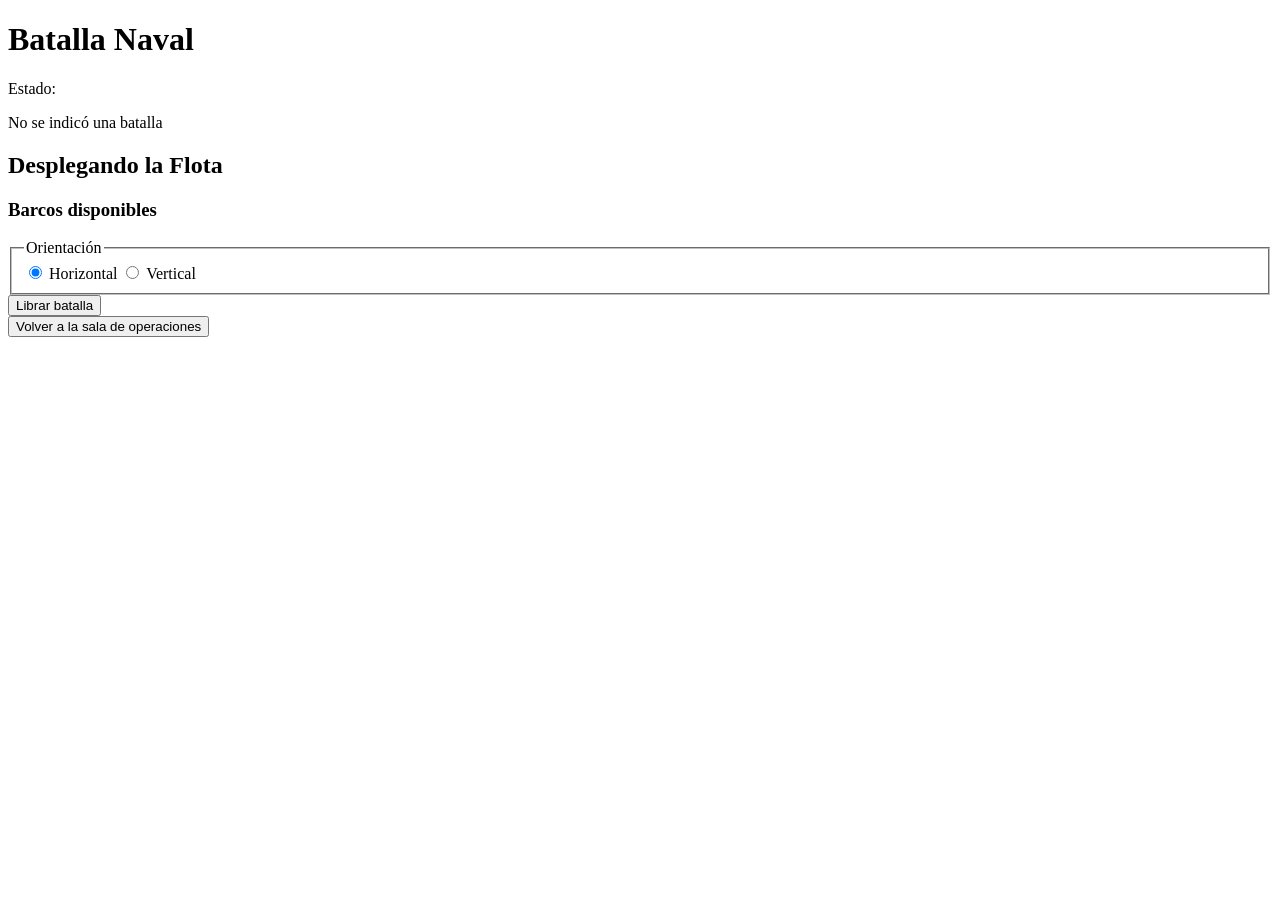
==== src/main/resources/static/batalla.html @ d285c94a "Conectar sala y despliegue de batallas" ====
<!DOCTYPE html>
<html lang="es">
<head>
    <meta charset="UTF-8">
    <meta name="viewport" content="width=device-width, initial-scale=1">
    <title>Batalla Naval</title>
</head>
<body>
    <main>
        <h1 id="lugar">Batalla Naval</h1>
        <p>Estado: <span id="estado"></span></p>
        <p id="error" role="alert"></p>

        <section id="preparacion">
            <h2>Desplegando la Flota</h2>
            <p id="indicacion"></p>

            <h3>Barcos disponibles</h3>
            <ol id="barcosDisponibles"></ol>

            <fieldset>
                <legend>Orientación</legend>
                <label>
                    <input type="radio" name="orientacion"
                           value="HORIZONTAL" checked>
                    Horizontal
                </label>
                <label>
                    <input type="radio" name="orientacion"
                           value="VERTICAL">
                    Vertical
                </label>
            </fieldset>

            <button type="button" id="librarBatalla">
                Librar batalla
            </button>
        </section>

        <div id="tablero"></div>

        <button type="button" id="volver">
            Volver a la sala de operaciones
        </button>
    </main>

    <script type="module">
        import dispatcher from "./CommandDispatcher.js";
        import BattleShipBoard from "./BattleShipBoard.js";

        const lugar = new URLSearchParams(location.search).get("lugar");
        let barcosPendientes = [];

        const vista = dispatcher.registerView("batalla", {
            urlInicio: "/batalla/vistaConectada",
            dataInicio: { lugar },
            onException: mensaje => {
                document.getElementById("error").textContent = mensaje;
            },
            onError: (estado, mensaje) => {
                document.getElementById("error").textContent =
                    `Error ${estado}: ${mensaje}`;
            }
        });

        new BattleShipBoard(
            document.getElementById("tablero"),
            dispatcher,
            { anchoMaximo: 1000, altoMaximo: 700 }
        );

        vista.handler("mostrarLugar", valor => {
            document.getElementById("lugar").textContent = valor;
        });

        vista.handler("mostrarEstado", valor => {
            document.getElementById("estado").textContent = valor;
            document.getElementById("preparacion").hidden =
                valor !== "En preparación";
        });

        vista.handler("mostrarBarcosDisponibles", nombres => {
            barcosPendientes = nombres;
            const lista = document.getElementById("barcosDisponibles");
            lista.replaceChildren();

            nombres.forEach((nombre, indice) => {
                const elemento = document.createElement("li");
                elemento.textContent = nombre;

                if (indice === 0) {
                    elemento.style.fontWeight = "bold";
                }

                lista.append(elemento);
            });

            actualizarIndicacion();
        });

        document.querySelectorAll('input[name="orientacion"]').forEach(
            opcion => {
                opcion.addEventListener("change", () => {
                    actualizarIndicacion();

                    if (opcion.checked) {
                        dispatcher.submit(
                            "/batalla/seleccionarOrientacion",
                            { orientacion: opcion.value }
                        );
                    }
                });
            }
        );

        function actualizarIndicacion() {
            const indicacion = document.getElementById("indicacion");

            if (barcosPendientes.length === 0) {
                indicacion.textContent = "Batalla preparada";
                return;
            }

            const orientacion = document.querySelector(
                'input[name="orientacion"]:checked'
            ).value;

            indicacion.textContent =
                `Posicione su ${barcosPendientes[0]} en forma ${orientacion.toLowerCase()}`;
        }

        document.getElementById("librarBatalla").addEventListener(
            "click", () => {
                document.getElementById("error").textContent = "";
                dispatcher.submit("/batalla/iniciarCombate");
            }
        );

        document.getElementById("volver").addEventListener("click", () => {
            location.href = "/";
        });

        if (lugar) {
            dispatcher.startView(vista);
        } else {
            document.getElementById("error").textContent =
                "No se indicó una batalla";
        }
    </script>
</body>
</html>
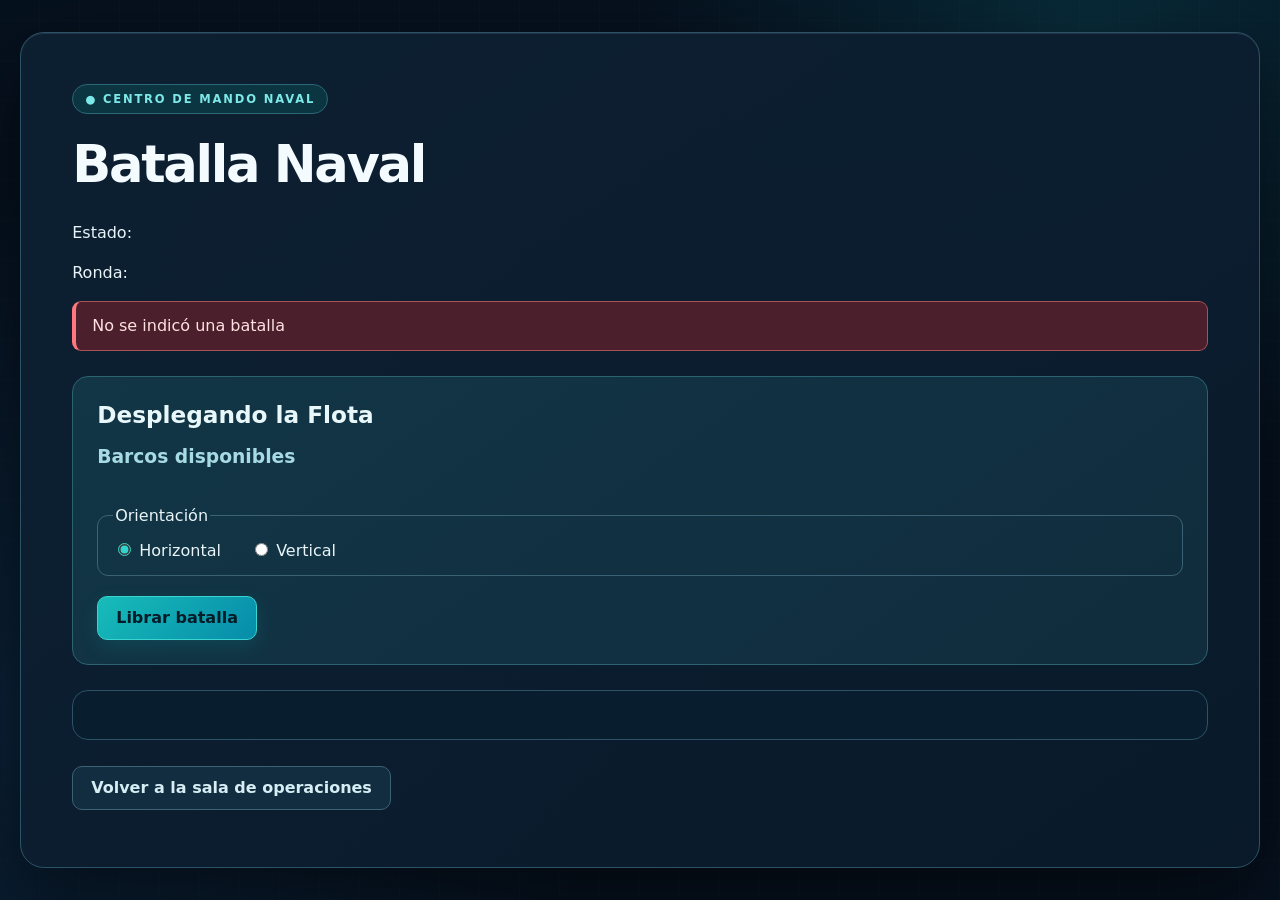
==== commit 0f315b35: "Agrega sincronizacion, fabrica de tacticas y estilos" ====
--- a/src/main/resources/static/batalla.html
+++ b/src/main/resources/static/batalla.html
@@ -3,12 +3,14 @@
 <head>
     <meta charset="UTF-8">
     <meta name="viewport" content="width=device-width, initial-scale=1">
+    <link rel="stylesheet" href="estilos.css">
     <title>Batalla Naval</title>
 </head>
 <body>
     <main>
         <h1 id="lugar">Batalla Naval</h1>
         <p>Estado: <span id="estado"></span></p>
+        <p>Ronda: <span id="ronda"></span></p>
         <p id="error" role="alert"></p>
 
         <section id="preparacion">
@@ -47,6 +49,7 @@
     <script type="module">
         import dispatcher from "./CommandDispatcher.js";
         import BattleShipBoard from "./BattleShipBoard.js";
+        import SSECommandDispatcher from "./SSECommandDispatcher.js";
 
         const lugar = new URLSearchParams(location.search).get("lugar");
         let barcosPendientes = [];
@@ -54,6 +57,7 @@
         const vista = dispatcher.registerView("batalla", {
             urlInicio: "/batalla/vistaConectada",
             dataInicio: { lugar },
+            urlCierre: "/batalla/vistaDesconectada",
             onException: mensaje => {
                 document.getElementById("error").textContent = mensaje;
             },
@@ -77,6 +81,10 @@
             document.getElementById("estado").textContent = valor;
             document.getElementById("preparacion").hidden =
                 valor !== "En preparación";
+        });
+
+        vista.handler("mostrarRonda", valor => {
+            document.getElementById("ronda").textContent = valor;
         });
 
         vista.handler("mostrarBarcosDisponibles", nombres => {
@@ -142,6 +150,15 @@
 
         if (lugar) {
             dispatcher.startView(vista);
+
+            const conexionSSE = new SSECommandDispatcher(
+                "/batalla/registrarSSE",
+                dispatcher
+            );
+
+            window.addEventListener("pagehide", () => {
+                conexionSSE.disconnect();
+            });
         } else {
             document.getElementById("error").textContent =
                 "No se indicó una batalla";
--- a/src/main/resources/static/estilos.css
+++ b/src/main/resources/static/estilos.css
@@ -0,0 +1,408 @@
+:root {
+    font-family: Inter, system-ui, -apple-system, "Segoe UI", sans-serif;
+    color: #e8f4f8;
+    background: #06111e;
+}
+
+* {
+    box-sizing: border-box;
+}
+
+body {
+    min-height: 100vh;
+    margin: 0;
+    padding: 32px 20px;
+    background:
+        radial-gradient(circle at 85% 5%, #0c536366, transparent 32%),
+        radial-gradient(circle at 5% 80%, #123b6166, transparent 38%),
+        repeating-linear-gradient(
+            0deg,
+            transparent 0 39px,
+            #ffffff06 40px
+        ),
+        repeating-linear-gradient(
+            90deg,
+            transparent 0 39px,
+            #ffffff06 40px
+        ),
+        #06111e;
+}
+
+main {
+    width: min(100%, 1480px);
+    min-height: calc(100vh - 64px);
+    margin: 0 auto;
+    padding: clamp(24px, 4vw, 52px);
+    border: 1px solid #2b5265;
+    border-radius: 24px;
+    background: linear-gradient(145deg, #0d2032f5, #091a2bf5);
+    box-shadow: 0 28px 80px #0008, inset 0 1px #ffffff18;
+}
+
+main::before {
+    display: block;
+    width: fit-content;
+    margin-bottom: 22px;
+    padding: 7px 12px;
+    border: 1px solid #2b6875;
+    border-radius: 999px;
+    background: #0c3542;
+    color: #7ce8e7;
+    content: "●  CENTRO DE MANDO NAVAL";
+    font-size: 0.72rem;
+    font-weight: 800;
+    letter-spacing: 0.16em;
+}
+
+h1 {
+    margin: 0 0 28px;
+    color: #f4fbff;
+    font-size: clamp(2.1rem, 4vw, 3.4rem);
+    letter-spacing: -0.045em;
+    line-height: 1.1;
+}
+
+h2 {
+    margin: 34px 0 16px;
+    color: #e8f8fa;
+    font-size: 1.45rem;
+}
+
+h3 {
+    color: #a7dbe3;
+}
+
+p {
+    line-height: 1.5;
+}
+
+button {
+    min-height: 44px;
+    padding: 10px 18px;
+    border: 1px solid #3ad5d0;
+    border-radius: 10px;
+    background: linear-gradient(135deg, #17bcb9, #078caa);
+    box-shadow: 0 7px 20px #00c6c522;
+    color: #041b28;
+    font: inherit;
+    font-weight: 800;
+    cursor: pointer;
+    transition: transform 0.18s, filter 0.18s, box-shadow 0.18s;
+}
+
+button:hover {
+    transform: translateY(-2px);
+    filter: brightness(1.12);
+    box-shadow: 0 10px 26px #00c6c544;
+}
+
+button:active {
+    transform: translateY(0);
+}
+
+button:focus-visible,
+input:focus-visible,
+select:focus-visible {
+    outline: 3px solid #ffcb6b;
+    outline-offset: 3px;
+}
+
+#volver {
+    margin-top: 26px;
+    border-color: #3b6274;
+    background: #122c40;
+    box-shadow: none;
+    color: #d5edf3;
+}
+
+/* Sala de operaciones */
+
+section[aria-label="Resultados de la campaña"] {
+    display: flex;
+    flex-wrap: wrap;
+    gap: 12px;
+    margin-bottom: 28px;
+}
+
+section[aria-label="Resultados de la campaña"] p {
+    min-width: 200px;
+    margin: 0;
+    padding: 18px 20px;
+    border: 1px solid #2a5265;
+    border-radius: 14px;
+    background: linear-gradient(145deg, #15364b, #102a3c);
+    box-shadow: inset 0 1px #ffffff14;
+    color: #cde7ee;
+    font-weight: 600;
+}
+
+section[aria-label="Resultados de la campaña"] span {
+    color: #73efdb;
+    font-size: 1.35rem;
+    font-weight: 800;
+}
+
+table {
+    width: 100%;
+    border-collapse: separate;
+    border-spacing: 0;
+    overflow: hidden;
+    border: 1px solid #2a5265;
+    border-radius: 14px;
+    text-align: left;
+}
+
+th,
+td {
+    padding: 15px 14px;
+    border-bottom: 1px solid #25465a;
+    white-space: nowrap;
+}
+
+th {
+    background: #173a4f;
+    color: #94e5e7;
+    font-size: 0.85rem;
+    letter-spacing: 0.04em;
+    text-transform: uppercase;
+}
+
+td {
+    background: #10283a;
+}
+
+tbody tr:nth-child(even) td {
+    background: #0d2234;
+}
+
+tbody tr:hover td {
+    background: #19435a;
+}
+
+tbody tr:last-child td {
+    border-bottom: 0;
+}
+
+td button {
+    min-height: 36px;
+    padding: 6px 13px;
+}
+
+/* Nueva batalla */
+
+#formulario {
+    display: grid;
+    grid-template-columns: repeat(2, minmax(0, 1fr));
+    gap: 20px;
+}
+
+#formulario > label {
+    display: grid;
+    gap: 9px;
+    color: #acd3df;
+    font-weight: 700;
+}
+
+#formulario input,
+#formulario select {
+    width: 100%;
+    min-height: 46px;
+    padding: 9px 13px;
+    border: 1px solid #3b6274;
+    border-radius: 10px;
+    background: #102a3d;
+    color: #f0fbff;
+    font: inherit;
+}
+
+#formulario h2,
+#tiposBarco,
+#formulario > button {
+    grid-column: 1 / -1;
+}
+
+#formulario h2 {
+    margin-bottom: 0;
+}
+
+#tiposBarco {
+    display: grid;
+    grid-template-columns: repeat(auto-fit, minmax(210px, 1fr));
+    gap: 12px;
+}
+
+#tiposBarco label {
+    display: flex;
+    align-items: center;
+    justify-content: space-between;
+    gap: 12px;
+    padding: 16px;
+    border: 1px solid #2b5265;
+    border-radius: 13px;
+    background: #132f43;
+}
+
+#tiposBarco input {
+    max-width: 70px;
+    text-align: center;
+}
+
+#tiposBarco br {
+    display: none;
+}
+
+#formulario > button {
+    justify-self: start;
+}
+
+/* Batalla */
+
+#preparacion {
+    margin: 25px 0;
+    padding: 24px;
+    border: 1px solid #2b6470;
+    border-radius: 16px;
+    background: linear-gradient(145deg, #123646, #102c3d);
+}
+
+#preparacion h2 {
+    margin-top: 0;
+}
+
+#preparacion[hidden] {
+    display: none;
+}
+
+#barcosDisponibles {
+    display: flex;
+    flex-wrap: wrap;
+    gap: 9px;
+    padding-left: 0;
+    list-style-position: inside;
+}
+
+#barcosDisponibles li {
+    padding: 9px 13px;
+    border: 1px solid #337184;
+    border-radius: 9px;
+    background: #17485a;
+}
+
+fieldset {
+    margin: 20px 0;
+    padding: 15px;
+    border: 1px solid #3b6274;
+    border-radius: 11px;
+}
+
+fieldset label {
+    margin-right: 24px;
+    cursor: pointer;
+}
+
+input[type="radio"] {
+    accent-color: #31d4cf;
+}
+
+#tablero {
+    max-width: 100%;
+    overflow-x: auto;
+    padding: 24px 14px;
+    border: 1px solid #2b5265;
+    border-radius: 16px;
+    background: #081d2e;
+}
+
+/* El tablero del curso agrega sus propios estilos.
+   Estos selectores más específicos cambian solo su apariencia. */
+
+#tablero .battle-ship-board-title {
+    color: #c9f6f6;
+    font-family: inherit;
+    letter-spacing: 0.03em;
+}
+
+#tablero .battle-ship-board {
+    border-color: #35748a;
+    background: #0b2a40;
+    box-shadow: 0 14px 30px #0005;
+}
+
+#tablero .battle-ship-board-cell {
+    border-color: #32637a;
+    background: #125070;
+    color: #f0fbff;
+}
+
+#tablero .battle-ship-board-cell:hover,
+#tablero .battle-ship-board-cell.battle-ship-board-cell-hovered {
+    background: #18749a;
+    box-shadow: inset 0 0 0 3px #6ae9ec99;
+}
+
+#tablero .battle-ship-board-index,
+#tablero .battle-ship-board-corner {
+    border-color: #32637a;
+    background: #19384c;
+    color: #c6e7ef;
+}
+
+#tablero .battle-ship-board-index.battle-ship-board-index-hovered {
+    background: #1e879d;
+    color: white;
+    box-shadow: inset 0 0 0 2px #9cfaff;
+}
+
+#tablero .battle-ship-board-value {
+    color: #f0fbff;
+}
+
+#tablero .battle-ship-board-bajas {
+    border: 1px solid #377d70;
+    border-radius: 8px;
+    background: #17493f;
+    color: #dcfff0;
+}
+
+#tablero .battle-ship-board-bajas-valor {
+    color: #b8f5d5;
+}
+
+#error:not(:empty) {
+    padding: 12px 16px;
+    border: 1px solid #a85158;
+    border-left: 4px solid #ff777f;
+    border-radius: 9px;
+    background: #4b202c;
+    color: #ffe1e1;
+}
+
+@media (max-width: 700px) {
+    body {
+        padding: 10px;
+    }
+
+    main {
+        min-height: calc(100vh - 20px);
+        padding: 22px 16px;
+    }
+
+    #formulario {
+        grid-template-columns: 1fr;
+    }
+
+    table {
+        display: block;
+        overflow-x: auto;
+    }
+
+    #tablero {
+        padding: 18px 6px;
+    }
+}
+
+@media (prefers-reduced-motion: reduce) {
+    button {
+        transition: none;
+    }
+}
